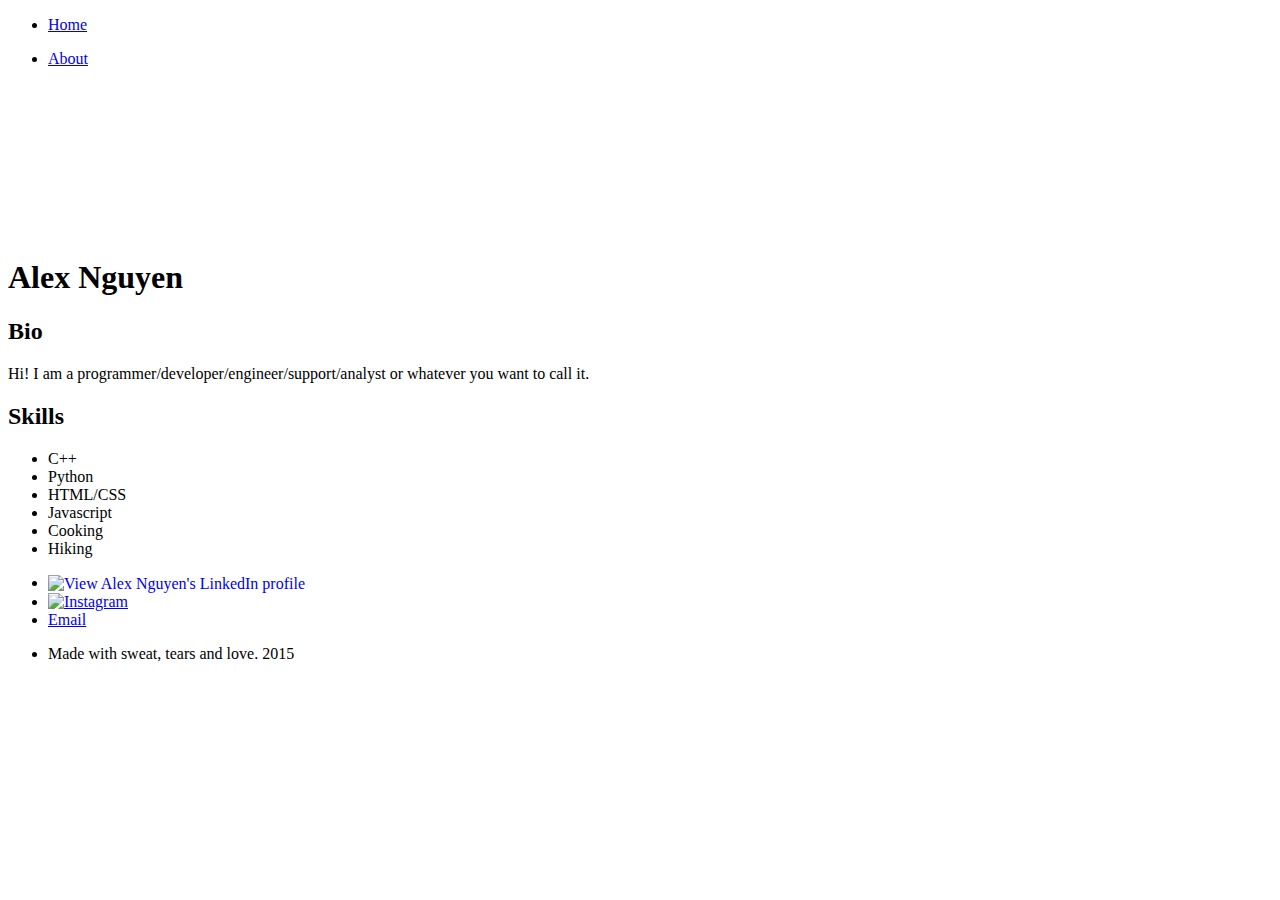
==== index.html @ 911b209b "Merge branch 'gh-pages' of https://github.com/alxngyn/home into gh-pages" ====
<!doctype html>
<html lang="en">
    <head>
        <meta charset="utf-8">
        <title>Alex Nguyen</title>
        <meta name="description" content="Welcome to alxngyn.com">

        <link rel="stylesheet" href="css/bootstrap.min.css">
        <link rel="stylesheet" href="css/main.css">
    </head>
    <body data-spy="scroll" data-target=".navbar">
        <section id="home">
            <!-- Navbar -->
            <div class="navbar navbar-fixed-top">
                <div class="container">
                    <ul class="nav nav-pills pull-left">
                        <li><a class="page-scroll" href="#home" >Home</a></li>
                    </ul>
                    <ul class="nav nav-pills pull-right">
                        <li><a class="page-scroll" href="#about">About</a></li>
                    </ul>
                </div>
            </div>
            <!-- Jumbotron video -->
            <div class="video">
                    <div class="bgvid embed-responsive embed-responsive-16by9">
                        <video autoplay loop poster="img/Portland.jpg" id="bgvid">
                            <source src="vids/banner.mp4" type="video/mp4">
                        </video>
                    </div>
                    <!-- Button to scroll down on video -->
                    <div class="container">
                        <a class="page-scroll" href="#about" ><span class="glyphicon glyphicon-menu-down"> </span> </a>
                    </div>
                </div>
            </div>
        </section>

        <section id="about">
            <div class="about">
                <div class="container">
                    <!-- the "title" of the page -->
                    <div class="title">
                        <h1>
                            Alex Nguyen
                        </h1>
                    </div>
                    <!-- The bio and skills-->
                    <div class="row">
                        <div class="col-md-8">
                            <h2>Bio</h2>
                            <p>
                                Hi! I am a programmer/developer/engineer/support/analyst or whatever you want to call it.
                            </p>
                        </div>
                        <div class="col-md-4">
                            <h2>Skills</h2>
                            <ul>
                                <li>C++</li>
                                <li>Python</li>
                                <li>HTML/CSS</li>
                                <li>Javascript</li>
                                <li>Cooking</li>
                                <li>Hiking</li>
                            </ul>
                        </div>
                    </div>
                </div>
            </div>
        </section>

        <!--TODO: Portfolio section here -->

        <section id="footer">
            <div class="footer">
                <div class="container">
                    <!-- div for icons for links -->
                    <div class="icons col-md-2">
                        <ul class="">
                                <li>
                                    <a href="https://www.linkedin.com/pub/alex-nguyen/82/282/679" style="text-decoration:none;">
                                        <img src="img/linkedin-24x24.png" alt="View Alex Nguyen's LinkedIn profile" style="vertical-align:middle;" border="0">
                                    </a>
                                </li>
                                <li>
                                    <a href="http://instagram.com/peachvector?ref=badge" class="ig-b- ig-b-24">
                                        <img src="http://badges.instagram.com/static/images/ig-badge-24.png" alt="Instagram" />
                                    </a>
                                </li>
                                <li>
                                    <a href="mailto:alexlnguyen@gmail.com">
                                        Email
                                    </a>
                                </li>
                        </ul>
                    </div>
                    <!-- Closing remarks and year -->
                    <div class="year col-md-10">
                        <ul class="pull-right">
                            <li>Made with sweat, tears and love. 2015</li>
                        </ul>
                    </div>
                </div>
            </div>
        </section>


        <script src="js/jquery-1.11.2.min.js"></script>
        <script src="js/bootstrap.min.js"></script>
        <script src="js/jquery.easing.js"></script>
        <!-- Personal JS -->
        <script src="js/main.js"></script>
    </body>
</html>
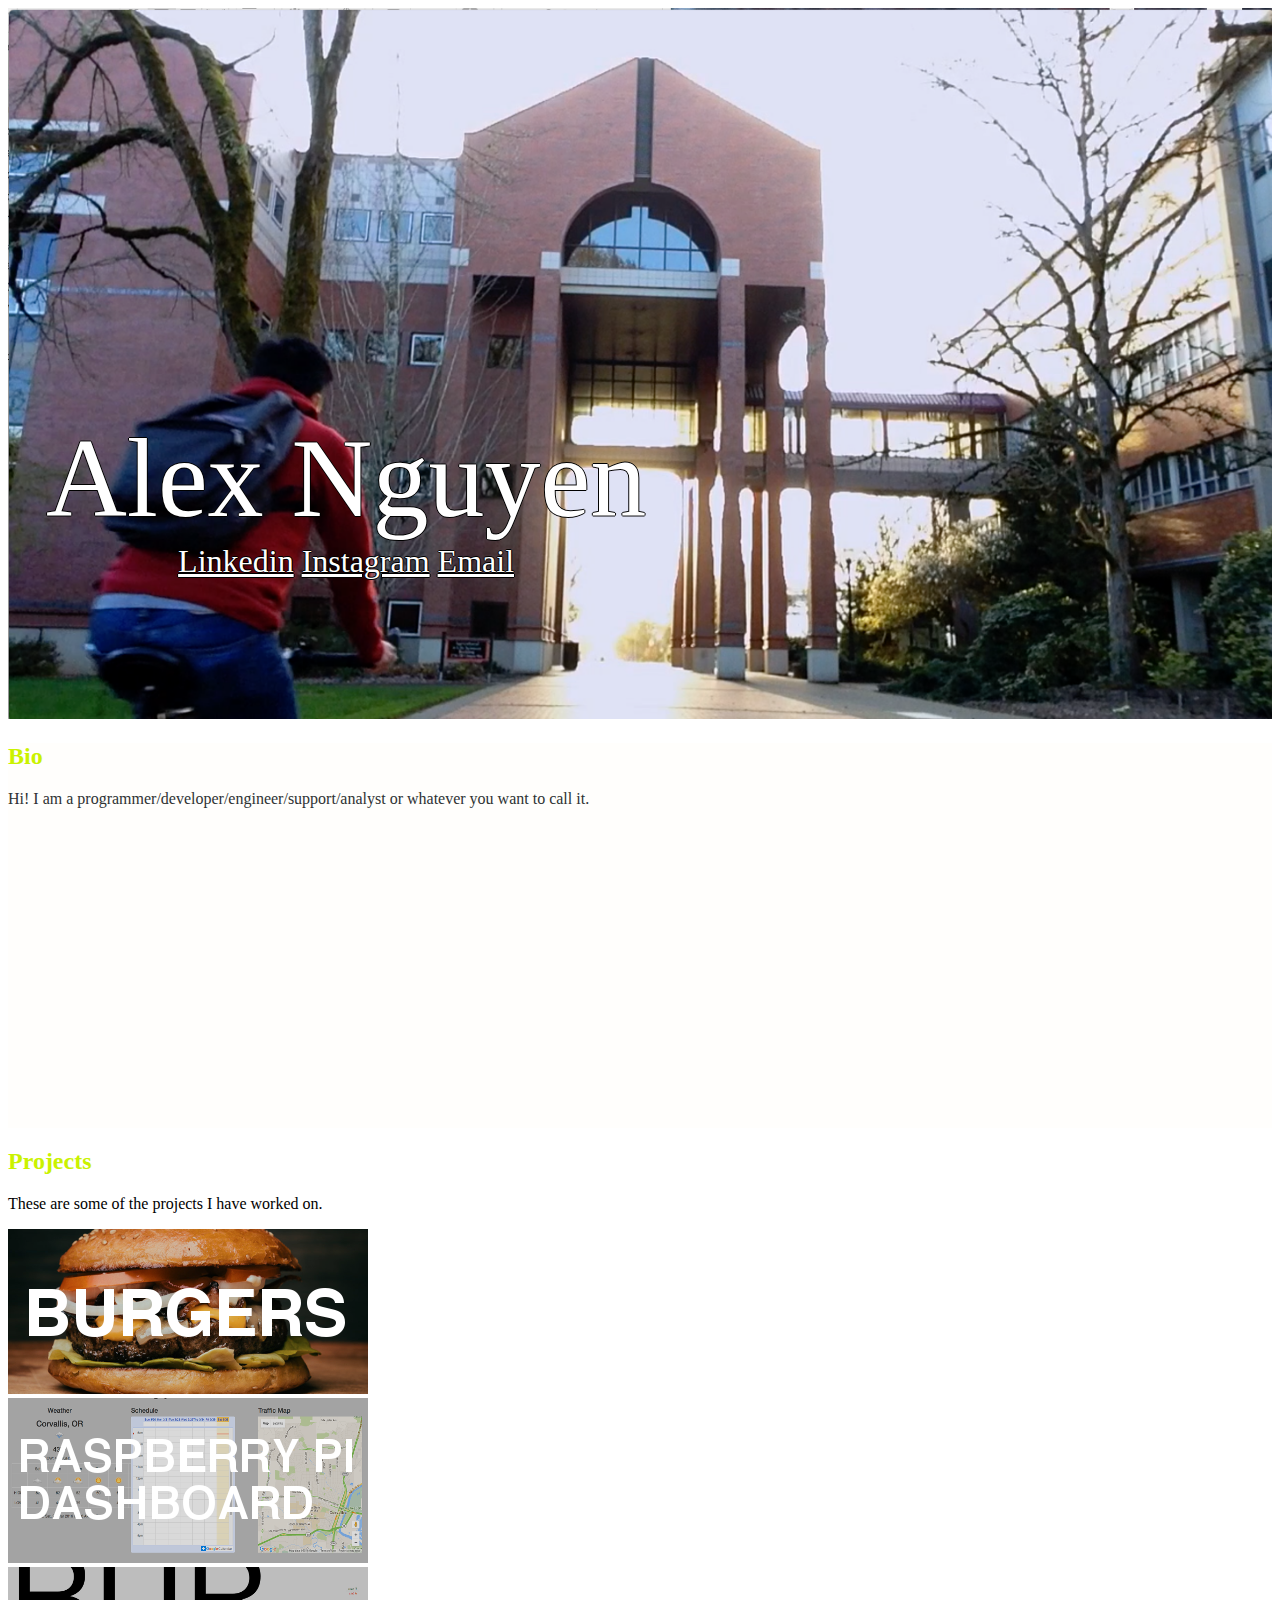
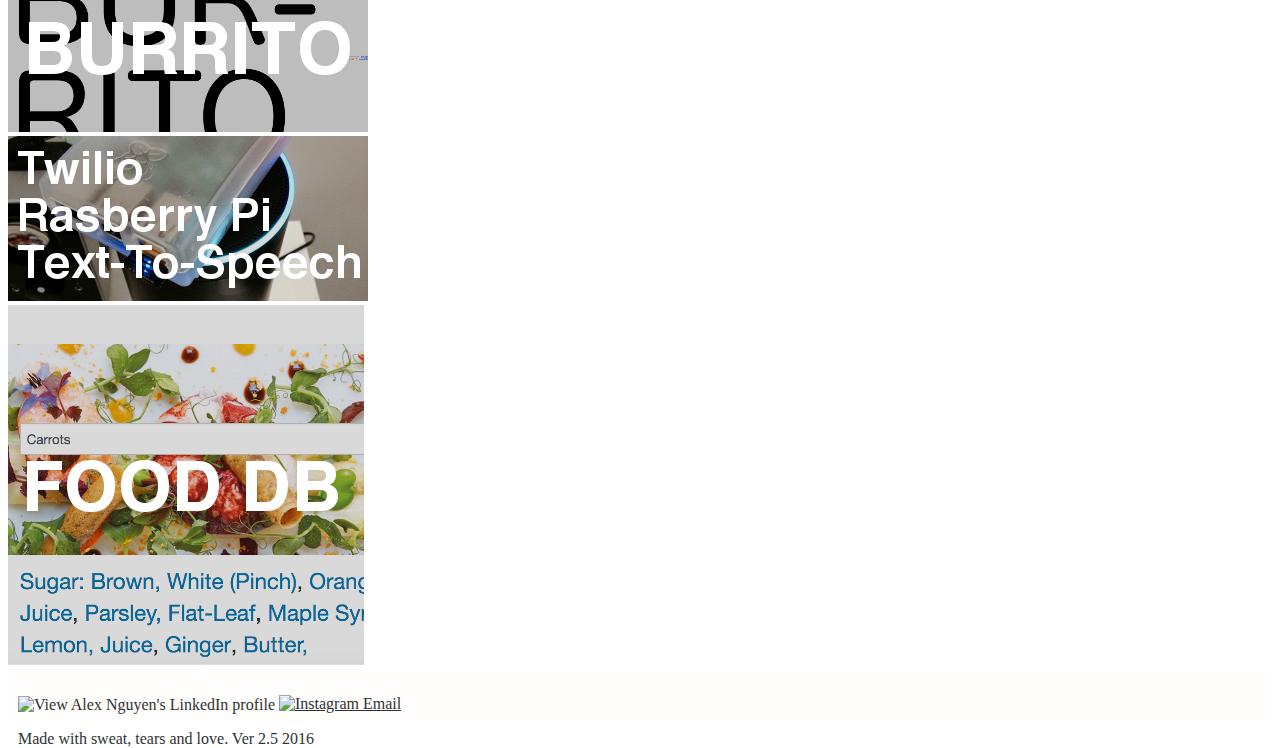
==== commit 20058ca9: "version 2.5 started but not finished" ====
--- a/index.html
+++ b/index.html
@@ -5,12 +5,14 @@
         <title>Alex Nguyen</title>
         <meta name="description" content="Welcome to alxngyn.com">
 
+        <!-- STYLE SHEETS -->
         <link rel="stylesheet" href="css/bootstrap.min.css">
         <link rel="stylesheet" href="css/main.css">
     </head>
     <body data-spy="scroll" data-target=".navbar">
         <section id="home">
-            <!-- Navbar -->
+            <!-- old Navbar -->
+            <!--
             <div class="navbar navbar-fixed-top">
                 <div class="container">
                     <ul class="nav nav-pills pull-left">
@@ -21,17 +23,31 @@
                     </ul>
                 </div>
             </div>
+            -->
             <!-- Jumbotron video -->
-            <div class="video">
-                    <div class="bgvid embed-responsive embed-responsive-16by9">
-                        <video autoplay loop poster="img/Portland.jpg" id="bgvid">
-                            <source src="vids/banner.mp4" type="video/mp4">
-                        </video>
+            <div class="video-container">
+                <div class="bgvid embed-responsive embed-responsive-16by9">
+                    <video autoplay loop poster="img/banner.png" id="bgvid">
+                        <source src="vids/banner2.webm" type="video/webm">
+                    </video>
+                </div>
+                <div class="overlay">
+                    <!-- Title/myname -->
+                    <div class="title">
+                        <span class="banner-title">
+                            Alex Nguyen
+                        </span>
                     </div>
-                    <!-- Button to scroll down on video -->
-                    <div class="container">
+                    <!-- div for links-->
+                    <div class="banner-links">
+                        <a href="https://www.linkedin.com/pub/alex-nguyen/82/282/679">Linkedin</a>
+                        <a href="http://instagram.com/peachvector">Instagram</a>
+                        <a href="mailto:alexlnguyen@gmail.com">Email</a>
+                    </div>
+
+                    <!-- Button to scroll down on video
                         <a class="page-scroll" href="#about" ><span class="glyphicon glyphicon-menu-down"> </span> </a>
-                    </div>
+                    -->
                 </div>
             </div>
         </section>
@@ -39,30 +55,45 @@
         <section id="about">
             <div class="about">
                 <div class="container">
-                    <!-- the "title" of the page -->
-                    <div class="title">
-                        <h1>
-                            Alex Nguyen
-                        </h1>
-                    </div>
                     <!-- The bio and skills-->
                     <div class="row">
-                        <div class="col-md-8">
-                            <h2>Bio</h2>
+                        <div class="col-md-12">
+                            <h2 class="header">Bio</h2>
                             <p>
                                 Hi! I am a programmer/developer/engineer/support/analyst or whatever you want to call it.
                             </p>
                         </div>
+                    </div>
+                </div>
+            </div>
+        </section>
+        <section id="Projects">
+            <div class="projects">
+                <div class="container">
+                    <h2 class="header">Projects</h2>
+                    <p>These are some of the projects I have worked on.</p>
+                    <!-- The projects I've worked on-->
+                    <div class="row">
                         <div class="col-md-4">
-                            <h2>Skills</h2>
-                            <ul>
-                                <li>C++</li>
-                                <li>Python</li>
-                                <li>HTML/CSS</li>
-                                <li>Javascript</li>
-                                <li>Cooking</li>
-                                <li>Hiking</li>
-                            </ul>
+                            <div class="thumbnail">
+                                <a href="pages/burger/index.html"><img src="img/burgers_thumb.png"></a>
+                            </div>
+                            <div class="thumbnail">
+                                <a href="pages/dashboard/index.html"><img src="img/dashboard_thumb.png"></a>
+                            </div>
+                        </div>
+                        <div class="col-md-4">
+                            <div class="thumbnail">
+                                <a href="pages/burrito/index.html"><img src="img/burrito_thumb.png"></a>
+                            </div>
+                            <div class="thumbnail">
+                                <a href="https://github.com/alxngyn/twilio-rpi-tts"><img src="img/rpitwilio_thumb.png"></a>
+                            </div>
+                        </div>
+                        <div class="col-md-4">
+                            <div class="thumbnail">
+                                <a href="#"><img src="img/fooddb_thumb.png"></a>
+                            </div>
                         </div>
                     </div>
                 </div>
@@ -95,9 +126,9 @@
                         </ul>
                     </div>
                     <!-- Closing remarks and year -->
-                    <div class="year col-md-10">
+                    <div class="year col-md-10 text-muted">
                         <ul class="pull-right">
-                            <li>Made with sweat, tears and love. 2015</li>
+                            <li>Made with sweat, tears and love. Ver 2.5 2016</li>
                         </ul>
                     </div>
                 </div>
@@ -105,6 +136,7 @@
         </section>
 
 
+        <!-- JS FILES-->
         <script src="js/jquery-1.11.2.min.js"></script>
         <script src="js/bootstrap.min.js"></script>
         <script src="js/jquery.easing.js"></script>
--- a/css/main.css
+++ b/css/main.css
@@ -0,0 +1,146 @@
+.body{
+	position:relative;
+	font-family: Arial, Helvetica, sans-serif;
+}
+
+a{
+	color: #2E3233;
+}
+a:hover{
+	color: #CAF200;
+}
+
+.navbar{
+	background-color: transparent;
+	padding: 13px;
+	transition: padding .5s ease-in-out, background .35s ease-in-out;
+}
+
+.navbar li{
+	display: inline;
+	padding: 5px;
+	font-size: 14px;
+	font-weight: bold;
+	text-transform: uppercase;
+	color: #2E3233;
+}
+
+.top-nav-collapse{
+	padding: 0;
+}
+
+.nav-pills .active a{
+	color: #2E3233;
+	background-color: #CAF200;
+}
+
+/* TODO: figure out why if active, hover turns it BootStrap blue
+.nav-pills li.active a:hover{
+	color: #2E3233;
+	background-color: #CAF200;
+}
+
+.nav-pills li:active a:focus{
+	color: #2E3233;
+	background-color: #CAF200;
+}
+*/
+
+.video-container{
+	position: relative;
+}
+
+.bgvid video {
+	position: relative;
+	/*min-width: auto;
+	min-height: auto;*/
+	width: 100%;
+	height: auto;
+	background-size: cover;
+	margin: 0;
+	padding: 0;
+	border-bottom: 1px black;
+	transition: 1s opacity;
+	z-index: 0;
+}
+
+.overlay{
+	position: absolute;
+	z-index: 1;
+	bottom: 20%;
+	left: 3%;
+	text-align: center;
+}
+
+.overlay .banner-title{
+	color:rgb(255,255,255);
+	text-shadow: -1px 0 black, 0 1px black, 1px 0 black, 0 -1px black;
+	font-size: 7em;
+}
+.overlay .banner-links{
+	text-shadow: -1px 0 black, 0 1px black, 1px 0 black, 0 -1px black;
+	font-size: 2em;
+}
+
+.overlay .banner-links a{
+	color: rgb(255, 255, 255);
+
+}
+
+.overlay .banner-link a:hover{
+	color: #CAF200;
+}
+
+.stopfade{
+	opacity: .5;
+}
+
+
+.about{
+	position: relative;
+	height: 300px;
+	background-color:#FFFEFC;
+	color: #2E3233;
+	padding-bottom: 85px;
+}
+
+.header{
+	color: #CAF200;
+}
+
+.about .row{
+	position:relative;
+	height: auto;
+}
+
+.footer{
+	height:34px;
+	position: relative;
+	background-color:#FFFEFC;
+	color: #2E3233;
+	padding:10px;
+	display: block;
+	bottom: 0;
+	margin: 0;
+}
+.footer .container{
+	bottom: 0;
+}
+.footer ul{
+	padding: 0;
+}
+.footer li{
+	display: inline;
+	padding: 0;
+}
+
+/* TODO: make jumbotron for mobile
+.jumbotron{
+	height:720px;
+	background-image: url("../img/banner_laptop_600.jpg");
+	background-repeat: no-repeat;
+	background-size: cover;
+	margin:0px;
+	border-bottom: 1px black;
+}
+*/
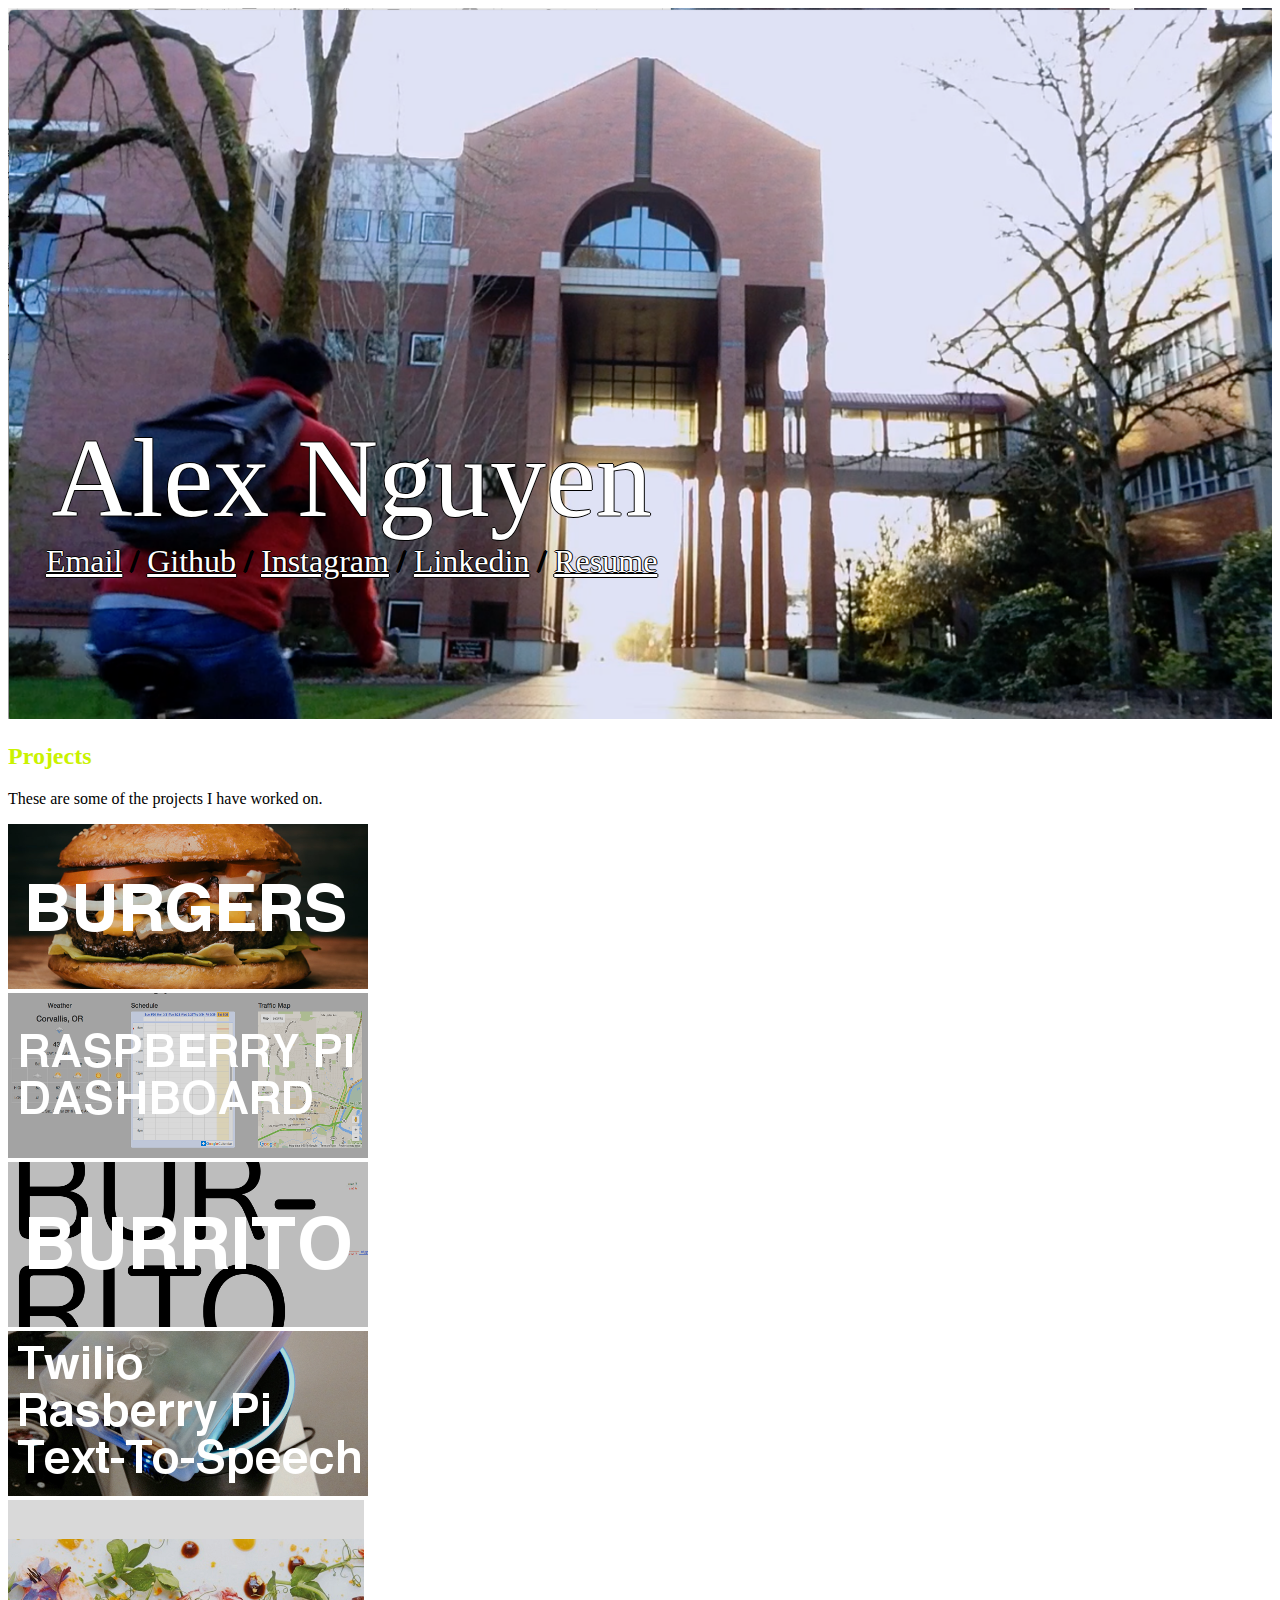
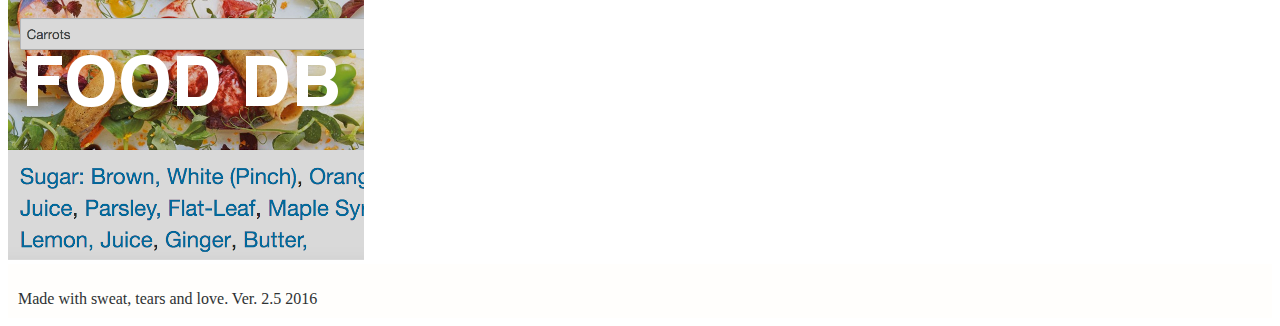
==== commit 711fb29f: "Added resume link" ====
--- a/index.html
+++ b/index.html
@@ -40,9 +40,11 @@
                     </div>
                     <!-- div for links-->
                     <div class="banner-links">
-                        <a href="https://www.linkedin.com/pub/alex-nguyen/82/282/679">Linkedin</a>
-                        <a href="http://instagram.com/peachvector">Instagram</a>
-                        <a href="mailto:alexlnguyen@gmail.com">Email</a>
+                        <a href="mailto:alexlnguyen@gmail.com">Email</a> /
+                        <a href="https://github.com/alxngyn">Github</a> /
+                        <a href="http://instagram.com/peachvector">Instagram</a> /
+                        <a href="https://www.linkedin.com/pub/alex-nguyen/82/282/679">Linkedin</a> /
+                        <a href="https://www.dropbox.com/s/thb02bq3834rrfw/Resume.pdf">Resume</a>
                     </div>
 
                     <!-- Button to scroll down on video
@@ -51,11 +53,10 @@
                 </div>
             </div>
         </section>
-
+<!--
         <section id="about">
             <div class="about">
                 <div class="container">
-                    <!-- The bio and skills-->
                     <div class="row">
                         <div class="col-md-12">
                             <h2 class="header">Bio</h2>
@@ -67,6 +68,7 @@
                 </div>
             </div>
         </section>
+-->
         <section id="Projects">
             <div class="projects">
                 <div class="container">
@@ -92,7 +94,7 @@
                         </div>
                         <div class="col-md-4">
                             <div class="thumbnail">
-                                <a href="#"><img src="img/fooddb_thumb.png"></a>
+                                <a href="http://food.alxngyn.com/"><img src="img/fooddb_thumb.png"></a>
                             </div>
                         </div>
                     </div>
@@ -106,29 +108,10 @@
             <div class="footer">
                 <div class="container">
                     <!-- div for icons for links -->
-                    <div class="icons col-md-2">
-                        <ul class="">
-                                <li>
-                                    <a href="https://www.linkedin.com/pub/alex-nguyen/82/282/679" style="text-decoration:none;">
-                                        <img src="img/linkedin-24x24.png" alt="View Alex Nguyen's LinkedIn profile" style="vertical-align:middle;" border="0">
-                                    </a>
-                                </li>
-                                <li>
-                                    <a href="http://instagram.com/peachvector?ref=badge" class="ig-b- ig-b-24">
-                                        <img src="http://badges.instagram.com/static/images/ig-badge-24.png" alt="Instagram" />
-                                    </a>
-                                </li>
-                                <li>
-                                    <a href="mailto:alexlnguyen@gmail.com">
-                                        Email
-                                    </a>
-                                </li>
-                        </ul>
-                    </div>
                     <!-- Closing remarks and year -->
-                    <div class="year col-md-10 text-muted">
+                    <div class="year col-md-12 text-muted">
                         <ul class="pull-right">
-                            <li>Made with sweat, tears and love. Ver 2.5 2016</li>
+                            <li>Made with sweat, tears and love. Ver. 2.5 2016</li>
                         </ul>
                     </div>
                 </div>
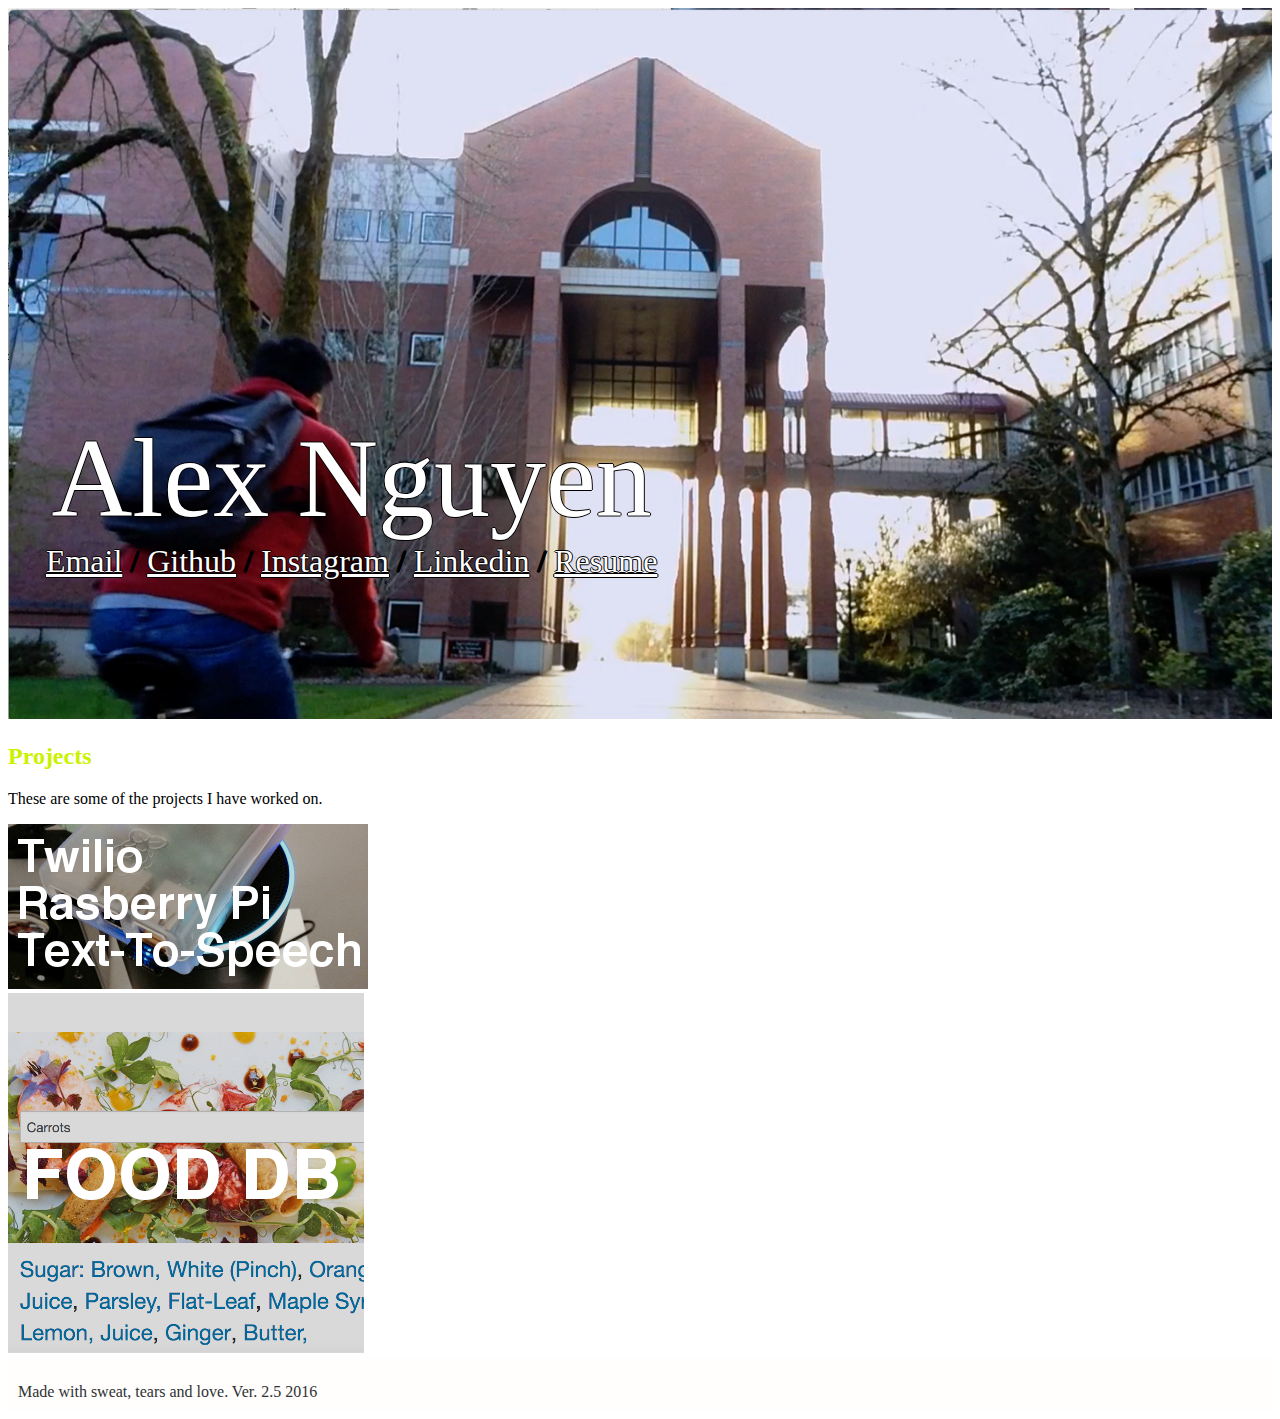
==== commit a91cad9d: "trimmed the bad stuff" ====
--- a/index.html
+++ b/index.html
@@ -76,18 +76,18 @@
                     <p>These are some of the projects I have worked on.</p>
                     <!-- The projects I've worked on-->
                     <div class="row">
-                        <div class="col-md-4">
+                        <!-- <div class="col-md-4">
                             <div class="thumbnail">
                                 <a href="pages/burger/index.html"><img src="img/burgers_thumb.png"></a>
                             </div>
                             <div class="thumbnail">
                                 <a href="pages/dashboard/index.html"><img src="img/dashboard_thumb.png"></a>
                             </div>
-                        </div>
+                        </div> -->
                         <div class="col-md-4">
-                            <div class="thumbnail">
+                            <!-- <div class="thumbnail">
                                 <a href="pages/burrito/index.html"><img src="img/burrito_thumb.png"></a>
-                            </div>
+                            </div> -->
                             <div class="thumbnail">
                                 <a href="https://github.com/alxngyn/twilio-rpi-tts"><img src="img/rpitwilio_thumb.png"></a>
                             </div>
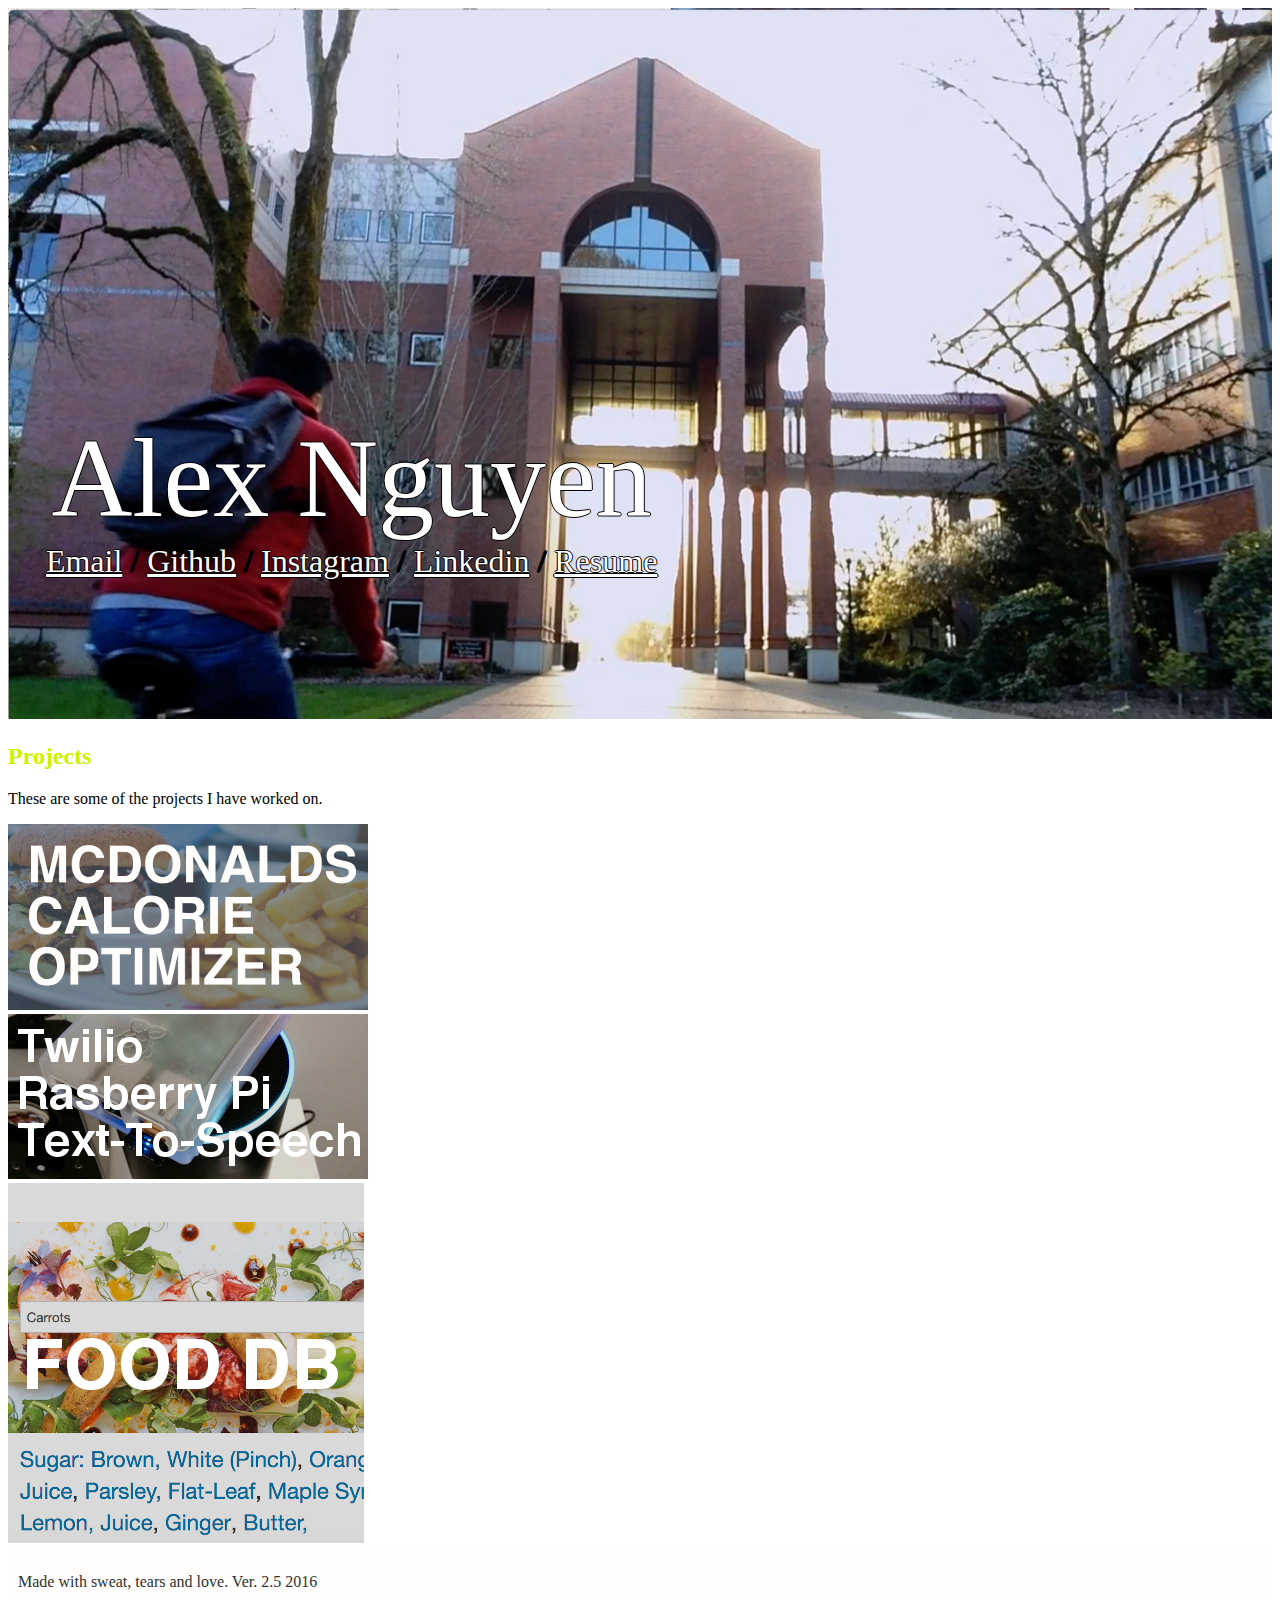
==== commit 4cec1404: "added mcd to front page" ====
--- a/index.html
+++ b/index.html
@@ -85,9 +85,9 @@
                             </div>
                         </div> -->
                         <div class="col-md-4">
-                            <!-- <div class="thumbnail">
-                                <a href="pages/burrito/index.html"><img src="img/burrito_thumb.png"></a>
-                            </div> -->
+                            <div class="thumbnail">
+                                <a href="pages/mcdonalds/index.html"><img src="img/mcd_thumb.png"></a>
+                            </div>
                             <div class="thumbnail">
                                 <a href="https://github.com/alxngyn/twilio-rpi-tts"><img src="img/rpitwilio_thumb.png"></a>
                             </div>
